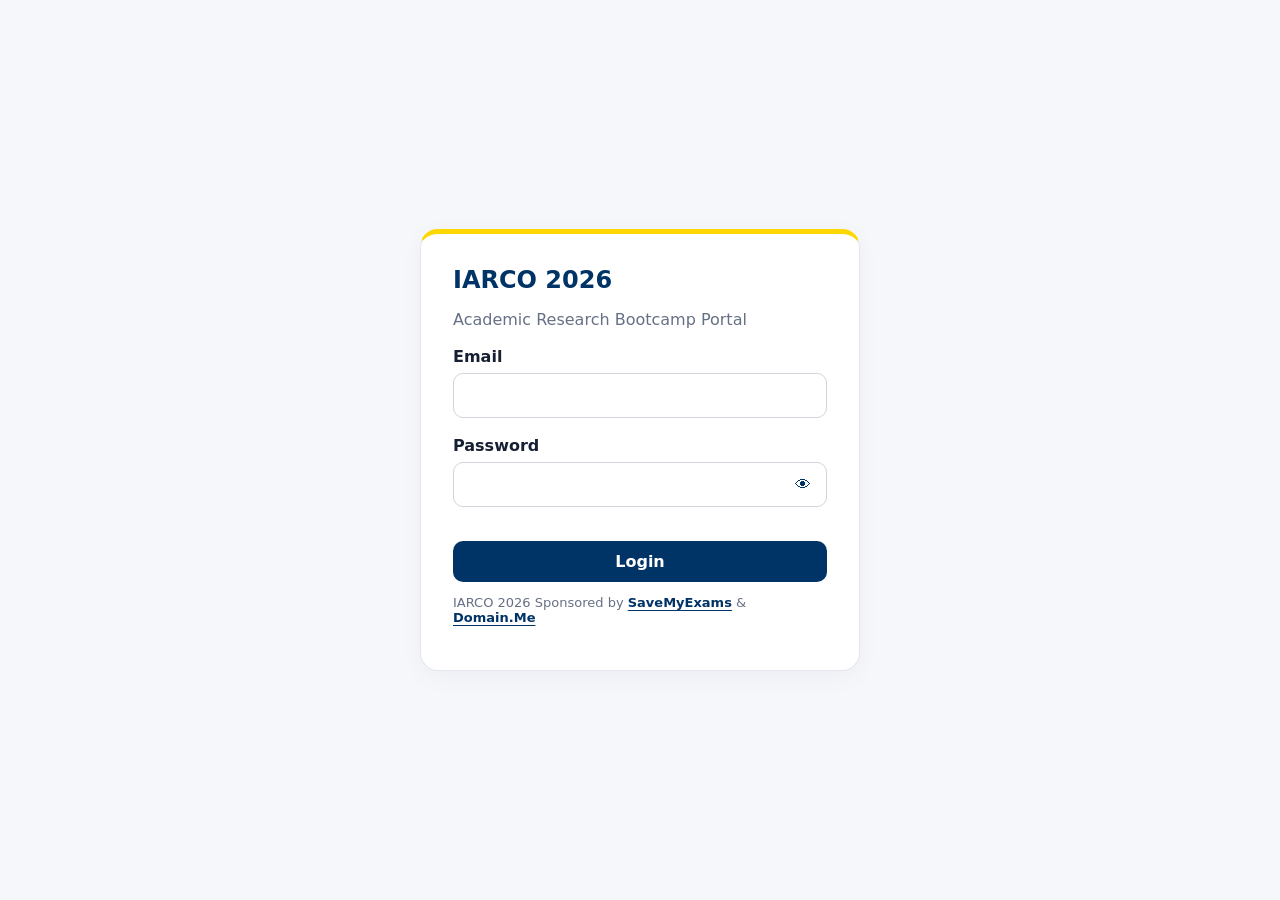
==== index.html @ ef37e4aa "Add files via upload" ====
<!doctype html><html lang="en"><head><meta charset="utf-8"><meta name="viewport" content="width=device-width,initial-scale=1"><meta name="robots" content="noindex,nofollow"><title>IARCO Portal</title><link rel="stylesheet" href="assets/app.css"></head><body><div id="app"></div><script src="assets/app.js"></script></body></html>
---- assets/app.css ----
*{box-sizing:border-box}html,body{margin:0;min-height:100%;font-family:Inter,system-ui,-apple-system,"Segoe UI",sans-serif;background:#f5f7fb;color:#172033}body{min-height:100vh}button,input{font:inherit}a{color:inherit}.btn{display:inline-flex;align-items:center;justify-content:center;gap:8px;border:0;border-radius:10px;padding:11px 16px;background:#003366;color:#fff;text-decoration:none;cursor:pointer;font-weight:700}.btn.secondary{background:#fff8cc;color:#003366}.btn.danger{background:#fee4e2;color:#d92d20}.login-wrap{min-height:100vh;display:grid;place-items:center;padding:20px}.login-card,.hero,.module-card,.info-card,.timeline-main{background:#fff;border:1px solid #e4e7ec;border-radius:18px;box-shadow:0 6px 24px #1018280a}.login-card{width:min(440px,100%);padding:32px;border-top:5px solid #ffd700}.brand{font-size:24px;font-weight:800;color:#003366}.muted{color:#667085}.small{font-size:13px}.field{margin:18px 0}.field label{display:block;font-weight:700;margin-bottom:7px}.field input{width:100%;padding:12px;border:1px solid #d0d5dd;border-radius:10px;outline:0} .field input:focus{border-color:#003366}.password-input-wrap{position:relative;display:flex;align-items:center}.password-input-wrap input{padding-right:48px}.password-toggle{position:absolute;right:6px;top:50%;transform:translateY(-50%);width:36px;height:34px;border:0;border-radius:8px;background:transparent;color:#003366;cursor:pointer;display:grid;place-items:center}.password-toggle:hover{background:#f2f4f7}.password-toggle:focus-visible{outline:2px solid #003366;outline-offset:1px}.error{color:#d92d20;font-size:14px;margin-top:10px}.sponsor-link,.sponsor-line a{color:#003366;font-weight:800;text-decoration:underline;text-underline-offset:3px}.shell{display:grid;grid-template-columns:290px 1fr;min-height:100vh}.sidebar{background:#003366;color:#fff;padding:22px;position:sticky;top:0;height:100vh;overflow:auto;border-right:4px solid #ffd700}.side-title{font-size:12px;color:#d0d5dd;text-transform:uppercase;margin:25px 0 10px}.timeline-item{padding:13px;border:1px solid #31577a;border-radius:12px;margin:10px 0;background:#062f55}.timeline-item h4{font-size:14px;margin:0 0 7px}.countdown{font-size:12px;color:#ffd700;font-variant-numeric:tabular-nums}.timeline-actions,.actions{display:flex;flex-wrap:wrap;gap:7px;margin-top:10px}.side-link{font-size:12px;color:#ffd700}.main{padding:28px;min-width:0}.topbar{display:flex;justify-content:space-between;align-items:center;gap:15px;margin-bottom:24px}.hero,.info-card,.timeline-main{padding:26px}.hero h1{font-size:clamp(25px,4vw,38px);margin-top:0;color:#003366}.sponsor-line{font-weight:700}.module-list{display:grid;gap:12px}.language-heading{margin:28px 0 10px;color:#003366}.module-card{overflow:hidden}.module-head{padding:18px 20px;display:flex;justify-content:space-between;gap:12px;cursor:pointer}.module-head h3{margin:0;font-size:17px;color:#003366}.module-body{display:none;padding:0 20px 20px;border-top:1px solid #e4e7ec}.module-card.open .module-body{display:block}.topic-list{color:#667085}.topic-list li{margin:7px 0}.timeline-main{margin-top:22px}.deadline-grid{display:grid;gap:14px}.deadline-row{border:1px solid #e4e7ec;border-radius:14px;padding:18px}.deadline-row h3{margin:0 0 7px;color:#003366}.deadline-time{font-size:21px;font-weight:800;color:#003366;font-variant-numeric:tabular-nums}.deadline-meta{font-size:13px;color:#667085}.video-card{padding:0!important;overflow:hidden}.player{position:relative;width:100%;background:#000;aspect-ratio:16/9;overflow:hidden;user-select:none}.player iframe{position:absolute;inset:0;width:100%;height:100%;border:0;display:block;pointer-events:none}.player-shield{position:absolute;inset:0;z-index:5;background:transparent}.player-brand-wrap{position:absolute;left:16px;top:14px;z-index:7;max-width:145px;max-height:54px;pointer-events:none}.player-brand{display:block;max-width:145px;max-height:54px;width:auto;height:auto;object-fit:contain}.player-brand-fallback{display:none;color:#ffd700;background:#003366e6;border:1px solid #ffd700;border-radius:7px;padding:7px 10px;font-size:12px;font-weight:900}.player-brand-wrap.logo-fallback .player-brand-fallback{display:inline-block}.player-toolbar{position:absolute;left:12px;right:12px;bottom:12px;z-index:8;display:flex;align-items:center;gap:8px;padding:10px 12px;border-radius:12px;background:#000000ba;backdrop-filter:blur(8px)}.player-toolbar button{width:38px;height:34px;border:0;border-radius:8px;background:#fff;color:#003366;cursor:pointer;font-weight:800}.player-toolbar .label{color:#fff;font-size:12px;margin-left:auto}.player-cover{position:absolute;inset:0;z-index:6;display:grid;place-items:center;background:#0000002e}.player-cover.hidden{display:none}.play-big{width:74px;height:74px;border-radius:50%;border:0;background:#ffd700;color:#003366;font-size:28px;cursor:pointer}.player-status{position:absolute;right:16px;top:14px;z-index:7;color:#fff;font-size:11px;background:#0009;padding:5px 8px;border-radius:7px}.error-page{min-height:100vh;display:grid;place-items:center;text-align:center;padding:20px}.error-code{font-size:90px;font-weight:900;color:#003366}.portal-loader{position:fixed;inset:0;z-index:99999;display:grid;place-items:center;background:#f5f7fb}.loader-card{width:min(440px,calc(100% - 32px));padding:38px 28px;text-align:center;background:#fff;border:1px solid #e4e7ec;border-top:6px solid #ffd700;border-radius:20px;box-shadow:0 20px 60px #10182818}.loader-logo{display:inline-block;padding:8px 14px;border-radius:10px;background:#003366;color:#ffd700;font-weight:900;margin-bottom:20px}.spinner{width:48px;height:48px;border:5px solid #d0d5dd;border-top-color:#003366;border-right-color:#ffd700;border-radius:50%;margin:0 auto 18px;animation:spin .8s linear infinite}.button-spinner{width:16px;height:16px;border:2px solid #ffffff80;border-top-color:#fff;border-radius:50%;display:inline-block;animation:spin .75s linear infinite}@keyframes spin{to{transform:rotate(360deg)}}.intro-overlay{position:fixed;inset:0;z-index:100000;background:#003366d9;display:grid;place-items:center;padding:20px;backdrop-filter:blur(5px)}.intro-card{width:min(560px,100%);background:#fff;border-radius:22px;border-top:7px solid #ffd700;padding:30px;box-shadow:0 30px 90px #0006}.intro-progress{text-align:right;font-size:12px;font-weight:800;color:#667085}.intro-step{display:none;text-align:center}.intro-step.active{display:block}.intro-icon{font-size:48px;margin:15px}.intro-step h2{color:#003366}.intro-actions{display:flex;justify-content:flex-end;gap:10px;margin-top:25px}@media(max-width:850px){.shell{grid-template-columns:1fr}.sidebar{position:relative;height:auto}.main{padding:18px}.timeline{display:grid;grid-template-columns:1fr 1fr;gap:10px}.timeline-item{margin:0}}@media(max-width:560px){.timeline{grid-template-columns:1fr}.hero,.info-card,.timeline-main{padding:20px}.login-card{padding:24px}.player-toolbar .label{display:none}.player-brand-wrap{max-width:100px;max-height:38px}.player-brand{max-width:100px;max-height:38px}}
.site-notice{position:sticky;top:0;z-index:100001;background:#ffd700;color:#003366;padding:10px 45px;text-align:center;font-weight:700}.site-notice button{position:absolute;right:12px;top:3px;border:0;background:none;font-size:28px;color:#003366}.deadline-label{font-size:11px;color:#d0d5dd;margin:6px 0}.side-submit{border:0;background:none;color:#ffd700;cursor:pointer;font:inherit}.modal-backdrop{position:fixed;inset:0;z-index:100002;background:#003366cc;display:grid;place-items:center;padding:20px}.modal-card{position:relative;width:min(620px,100%);max-height:90vh;overflow:auto;background:#fff;border-top:6px solid #ffd700;border-radius:18px;padding:28px}.modal-close{position:absolute;right:14px;top:8px;border:0;background:none;font-size:28px}.modal-rules li{margin:8px 0}.confirm-row{display:flex;gap:8px;margin-top:18px}.modal-actions{display:flex;justify-content:flex-end;gap:10px;margin-top:22px}.lecture-list{display:grid;gap:10px}.lecture-row{display:flex;justify-content:space-between;align-items:center;gap:10px;border:1px solid #e4e7ec;border-radius:12px;padding:12px}.lecture-nav{display:flex;justify-content:space-between;align-items:center;padding:16px 26px;border-top:1px solid #e4e7ec}.support-box{margin-top:25px;padding-top:18px;border-top:1px solid #31577a;color:#d0d5dd}.support-box .side-link{color:#ffd700}@media(max-width:560px){.lecture-row{flex-direction:column;align-items:flex-start}.lecture-row span,.lecture-row .btn{width:100%}.lecture-nav{flex-direction:column;align-items:stretch;gap:10px}.lecture-nav .btn{width:48%}}

/* =========================================================
   V8 SUBMISSION MODAL + LECTURE NAVIGATION FIX
========================================================= */

body.modal-open{
  overflow:hidden !important;
}

.modal-backdrop{
  position:fixed !important;
  inset:0 !important;
  width:100vw !important;
  height:100vh !important;
  z-index:2147483000 !important;
  display:flex !important;
  align-items:center !important;
  justify-content:center !important;
  box-sizing:border-box !important;
  padding:20px !important;
  margin:0 !important;
  background:rgba(0,51,102,.88) !important;
  overflow-y:auto !important;
}

.modal-card{
  position:relative !important;
  z-index:2147483001 !important;
  width:min(640px,100%) !important;
  max-width:640px !important;
  max-height:min(88vh,760px) !important;
  margin:auto !important;
  overflow-y:auto !important;
  box-sizing:border-box !important;
  background:#fff !important;
  color:#003366 !important;
  border:0 !important;
  border-top:7px solid #ffd700 !important;
  border-radius:18px !important;
  padding:28px !important;
  box-shadow:0 25px 80px rgba(0,0,0,.35) !important;
}

.modal-close{
  position:absolute !important;
  right:14px !important;
  top:8px !important;
  width:40px !important;
  height:40px !important;
  border:0 !important;
  background:transparent !important;
  color:#003366 !important;
  font-size:30px !important;
  cursor:pointer !important;
}

.modal-rules{
  padding-left:22px !important;
  margin:18px 0 !important;
}

.modal-rules li{
  margin:9px 0 !important;
  line-height:1.5 !important;
}

.confirm-row{
  display:flex !important;
  align-items:flex-start !important;
  gap:10px !important;
  margin-top:20px !important;
  padding:14px !important;
  background:#f5f7fa !important;
  border-radius:10px !important;
  line-height:1.45 !important;
}

.confirm-row input{
  flex:0 0 auto !important;
  margin-top:3px !important;
}

.modal-actions{
  display:flex !important;
  justify-content:flex-end !important;
  align-items:center !important;
  gap:10px !important;
  margin-top:24px !important;
}

.modal-actions .btn:disabled{
  opacity:.5 !important;
  cursor:not-allowed !important;
}

.lecture-navigation{
  display:flex !important;
  align-items:center !important;
  justify-content:space-between !important;
  gap:16px !important;
  padding:16px 26px !important;
  border-top:1px solid #e4e7ec !important;
}

.lecture-navigation-buttons{
  display:flex !important;
  align-items:center !important;
  justify-content:flex-end !important;
  gap:10px !important;
}

.lecture-title-small{
  font-size:13px !important;
  color:#667085 !important;
  margin-top:8px !important;
}

.lecture-resource{
  padding:0 26px 24px !important;
}

.lecture-row-actions{
  display:flex !important;
  align-items:center !important;
  justify-content:flex-end !important;
  gap:8px !important;
  flex-wrap:wrap !important;
}

@media(max-width:600px){
  .modal-backdrop{
    padding:12px !important;
  }

  .modal-card{
    width:100% !important;
    max-height:92vh !important;
    padding:22px 18px !important;
    border-radius:14px !important;
  }

  .modal-actions{
    flex-direction:column-reverse !important;
    align-items:stretch !important;
  }

  .modal-actions .btn{
    width:100% !important;
  }

  .lecture-navigation{
    flex-direction:column !important;
    align-items:stretch !important;
    padding:14px 16px !important;
  }

  .lecture-navigation-buttons{
    width:100% !important;
    justify-content:space-between !important;
  }

  .lecture-navigation-buttons .btn{
    flex:1 !important;
  }

  .lecture-row-actions{
    width:100% !important;
    justify-content:stretch !important;
  }

  .lecture-row-actions .btn{
    flex:1 !important;
    min-width:0 !important;
  }
}


/* =========================================================
   V9 UI FIXES
========================================================= */

.timeline-actions.compact{
  display:flex !important;
  align-items:center !important;
  gap:6px !important;
  flex-wrap:wrap !important;
  margin-top:8px !important;
}

.timeline-actions.compact .side-action{
  display:inline-flex !important;
  align-items:center !important;
  justify-content:center !important;
  width:auto !important;
  min-width:0 !important;
  padding:5px 9px !important;
  margin:0 !important;
  border-radius:6px !important;
  font-size:12px !important;
  line-height:1.2 !important;
  text-decoration:none !important;
  cursor:pointer !important;
}

.timeline-actions.compact button.side-action{
  border:1px solid rgba(255,255,255,.25) !important;
  background:rgba(255,255,255,.10) !important;
  color:#fff !important;
}

.timeline-actions.compact a.side-action{
  border:1px solid rgba(255,215,0,.45) !important;
  background:rgba(255,215,0,.10) !important;
  color:#ffd700 !important;
}

.logout-small{
  width:auto !important;
  min-width:0 !important;
  padding:6px 12px !important;
  font-size:12px !important;
  line-height:1.2 !important;
  border-radius:6px !important;
}

.sponsor-header{
  width:100% !important;
  box-sizing:border-box !important;
  min-height:84px !important;
  display:flex !important;
  align-items:center !important;
  justify-content:center !important;
  gap:28px !important;
  padding:12px 22px !important;
  background:#fff !important;
  border-bottom:1px solid #e6eaf0 !important;
  box-shadow:0 3px 14px rgba(0,51,102,.08) !important;
}

.sponsor-header-title{
  flex:0 0 auto !important;
  text-align:right !important;
  padding-right:20px !important;
  border-right:1px solid #d9dee7 !important;
}

.sponsor-brand{
  color:#003366 !important;
  font-size:17px !important;
  font-weight:800 !important;
  line-height:1.15 !important;
}

.sponsor-sponsored{
  margin-top:3px !important;
  color:#667085 !important;
  font-size:11px !important;
  text-transform:uppercase !important;
  letter-spacing:.08em !important;
}

.sponsor-logo-list{
  display:flex !important;
  align-items:center !important;
  justify-content:center !important;
  gap:22px !important;
  flex-wrap:wrap !important;
}

.sponsor-logo{
  width:130px !important;
  height:48px !important;
  display:flex !important;
  align-items:center !important;
  justify-content:center !important;
  box-sizing:border-box !important;
  text-decoration:none !important;
}

.sponsor-logo img{
  display:block !important;
  width:100% !important;
  height:100% !important;
  max-width:130px !important;
  max-height:48px !important;
  object-fit:contain !important;
  user-select:none !important;
}

.sponsor-logo-text{
  display:flex !important;
  align-items:center !important;
  justify-content:center !important;
  width:100% !important;
  height:100% !important;
  color:#003366 !important;
  font-size:13px !important;
  font-weight:700 !important;
  text-align:center !important;
}

.player-controls{
  position:absolute !important;
  left:0 !important;
  right:0 !important;
  bottom:0 !important;
  z-index:20 !important;
  display:flex !important;
  align-items:center !important;
  gap:7px !important;
  min-height:48px !important;
  box-sizing:border-box !important;
  padding:7px 10px !important;
  background:linear-gradient(transparent,rgba(0,0,0,.88)) !important;
  color:#fff !important;
}

.player-control-btn{
  flex:0 0 34px !important;
  width:34px !important;
  height:32px !important;
  padding:0 !important;
  border:0 !important;
  border-radius:5px !important;
  background:rgba(255,255,255,.10) !important;
  color:#fff !important;
  cursor:pointer !important;
}

.player-time{
  flex:0 0 auto !important;
  min-width:42px !important;
  color:#fff !important;
  font-size:11px !important;
  text-align:center !important;
  white-space:nowrap !important;
}

.player-progress{
  flex:1 1 auto !important;
  min-width:70px !important;
  accent-color:#ffd700 !important;
  cursor:pointer !important;
}

.player-volume{
  width:68px !important;
  flex:0 0 68px !important;
  accent-color:#ffd700 !important;
  cursor:pointer !important;
}

.player-speed{
  flex:0 0 auto !important;
  height:30px !important;
  border:1px solid rgba(255,255,255,.25) !important;
  border-radius:5px !important;
  background:#003366 !important;
  color:#fff !important;
  font-size:11px !important;
  padding:0 4px !important;
}

@media(max-width:700px){
  .sponsor-header{
    min-height:auto !important;
    flex-direction:column !important;
    gap:8px !important;
    padding:12px 14px !important;
  }

  .sponsor-header-title{
    text-align:center !important;
    padding-right:0 !important;
    padding-bottom:5px !important;
    border-right:0 !important;
  }

  .sponsor-logo-list{
    gap:10px !important;
    width:100% !important;
  }

  .sponsor-logo{
    width:105px !important;
    height:40px !important;
  }

  .sponsor-logo img{
    max-width:105px !important;
    max-height:40px !important;
  }

  .player-controls{
    gap:4px !important;
    padding:5px 6px !important;
    min-height:43px !important;
  }

  .player-control-btn{
    flex-basis:30px !important;
    width:30px !important;
    height:28px !important;
    font-size:12px !important;
  }

  .player-time{
    min-width:35px !important;
    font-size:9px !important;
  }

  .player-volume{
    width:48px !important;
    flex-basis:48px !important;
  }

  .player-speed{
    height:27px !important;
    font-size:10px !important;
  }

  .player-controls .label{
    display:none !important;
  }
}

/* V10 refinements */
.sidebar-logout{margin-top:14px;display:flex;justify-content:flex-start}
.sponsor-header + .shell{min-height:calc(100vh - 84px)}
@media(max-width:900px){
  .sponsor-header + .shell{min-height:calc(100vh - 140px)}
}

/* =========================================================
   V11 RESPONSIVE CHROME + PLAYER + MOTION
========================================================= */
:root{
  --notice-height:0px;
  --sponsor-height:0px;
  --chrome-height:0px;
}

html{scroll-behavior:smooth;scroll-padding-top:calc(var(--chrome-height) + 14px)}
body{overflow-x:hidden}

/* Fixed notice + fixed sponsor header. The header automatically moves
   below the notice when a notice exists, and returns to the very top when closed. */
.site-notice{
  position:fixed !important;
  inset:0 0 auto 0 !important;
  z-index:2147483645 !important;
  min-height:42px !important;
  display:flex !important;
  align-items:center !important;
  justify-content:center !important;
  padding:9px 52px 9px 16px !important;
  box-shadow:0 3px 14px rgba(0,0,0,.14) !important;
}
.site-notice button{
  position:absolute !important;
  right:10px !important;
  top:50% !important;
  transform:translateY(-50%) !important;
  width:34px !important;
  height:34px !important;
  display:grid !important;
  place-items:center !important;
  border-radius:50% !important;
  cursor:pointer !important;
  transition:transform .18s ease,background .18s ease !important;
}
.site-notice button:hover{background:rgba(0,51,102,.12) !important;transform:translateY(-50%) scale(1.08) !important}

.sponsor-header{
  position:fixed !important;
  left:0 !important;
  right:0 !important;
  top:0 !important;
  z-index:2147483640 !important;
  min-height:78px !important;
  width:100% !important;
  margin:0 !important;
  border-radius:0 !important;
  transition:top .25s ease,box-shadow .25s ease !important;
}
body.notice-open .sponsor-header{top:var(--notice-height) !important}
.sponsor-header + .shell{min-height:100vh !important;padding-top:var(--chrome-height) !important}

.sponsor-logo img{
  display:block !important;
  width:auto !important;
  height:auto !important;
  max-width:100% !important;
  max-height:100% !important;
  object-fit:contain !important;
}

/* Player is always a fluid 16:9 canvas, with safe bounds on very small/large screens. */
.player{
  width:100% !important;
  max-width:100% !important;
  aspect-ratio:16 / 9 !important;
  min-height:180px !important;
  max-height:calc(100svh - var(--chrome-height) - 110px) !important;
  margin-inline:auto !important;
  background:#000 !important;
}
.player iframe{width:100% !important;height:100% !important}

.player-cover{
  transition:opacity .18s ease,visibility .18s ease !important;
}
.player-cover.hidden{
  opacity:0 !important;
  visibility:hidden !important;
  pointer-events:none !important;
}
.play-big{
  transition:transform .18s cubic-bezier(.2,1.5,.4,1),opacity .18s ease,box-shadow .18s ease !important;
  box-shadow:0 10px 30px rgba(0,0,0,.28) !important;
}
.play-big:hover{transform:scale(1.08) !important}
.play-big:active{transform:scale(.91) !important}
.player.is-playing .play-big{transform:scale(.94) !important}

.player-controls{
  display:grid !important;
  grid-template-columns:auto auto 72px auto minmax(90px,1fr) auto auto auto !important;
  align-items:center !important;
  min-width:0 !important;
}
.player-control-btn:active{transform:scale(.88) !important}
.player-progress{width:100% !important;min-width:0 !important}
.player-time{min-width:0 !important}
.player-volume{width:100% !important;min-width:0 !important}
.player-speed{min-width:50px !important}

/* Subtle entrance motion for content that appears as the user scrolls. */
@media (prefers-reduced-motion:no-preference){
  .hero,.module-card,.info-card,.timeline-main,.deadline-row,.lecture-row{
    opacity:0;
    transform:translateY(14px) scale(.985);
    transition:opacity .45s ease,transform .45s cubic-bezier(.2,.9,.3,1);
  }
  .hero.in-view,.module-card.in-view,.info-card.in-view,.timeline-main.in-view,.deadline-row.in-view,.lecture-row.in-view{
    opacity:1;
    transform:none;
  }
  .is-bouncing{animation:uiBounce .34s cubic-bezier(.2,1.45,.35,1)}
  @keyframes uiBounce{
    0%{transform:scale(1)}
    35%{transform:scale(.93)}
    70%{transform:scale(1.045)}
    100%{transform:scale(1)}
  }
}

@media(max-width:700px){
  .sponsor-header{min-height:0 !important;padding:9px 10px !important;gap:7px !important}
  .sponsor-header-title{width:100% !important}
  .sponsor-brand{font-size:15px !important}
  .sponsor-sponsored{font-size:9px !important}
  .sponsor-logo-list{gap:7px !important}
  .sponsor-logo{width:86px !important;height:34px !important}
  .sponsor-logo img{max-width:86px !important;max-height:34px !important}
  .sponsor-header + .shell{padding-top:var(--chrome-height) !important}

  .main{padding:16px !important}
  .topbar{align-items:flex-start !important;flex-wrap:wrap !important}
  .topbar .btn{padding:8px 11px !important;font-size:12px !important}

  .player{min-height:0 !important;max-height:none !important}
  .player-controls{
    grid-template-columns:auto auto minmax(42px,64px) auto minmax(40px,1fr) auto auto !important;
    grid-template-rows:auto auto !important;
    gap:4px !important;
    padding:6px !important;
  }
  .player-progress{grid-column:1 / -1 !important;grid-row:2 !important;height:14px !important}
  .player-control-btn{width:30px !important;height:29px !important;min-width:30px !important;font-size:12px !important}
  .player-time{font-size:9px !important}
  .player-speed{height:28px !important;min-width:47px !important;font-size:10px !important}
  .player-controls .label{display:none !important}
}

@media(max-width:390px){
  .sponsor-logo{width:72px !important;height:30px !important}
  .sponsor-logo img{max-width:72px !important;max-height:30px !important}
  .player-controls{grid-template-columns:auto auto 48px auto minmax(38px,1fr) auto auto !important}
  .player-control-btn{width:28px !important;height:27px !important;min-width:28px !important}
  .player-time{font-size:8px !important}
  .player-speed{min-width:43px !important;font-size:9px !important;padding-inline:2px !important}
}

@media(min-width:1600px){
  .main{padding:34px clamp(28px,4vw,70px) !important}
  .player{max-width:1400px !important}
}

@media(prefers-reduced-motion:reduce){
  html{scroll-behavior:auto}
  *,*::before,*::after{animation-duration:.01ms !important;animation-iteration-count:1 !important;transition-duration:.01ms !important}
}

/* YouTube custom player engine: keep the iframe behind the portal's own UI. */
.youtube-frame-wrap{
  position:absolute;
  top:-65px;
  left:0;
  width:100%;
  height:calc(100% + 130px);
  overflow:hidden;
  pointer-events:none;
  z-index:1;
}
.youtube-frame-wrap > div,
.youtube-frame-wrap iframe{
  width:100% !important;
  height:100% !important;
  border:0 !important;
  display:block !important;
}
.player-shield{z-index:5!important;pointer-events:auto!important;background:transparent!important}
.player-cover{z-index:6!important;background-color:#000;background-size:cover;background-position:center;}
.player-brand-wrap{z-index:7!important}
.player-controls{z-index:8!important}
.player-ended{
  position:absolute;
  inset:0;
  z-index:9;
  display:none;
  place-items:center;
  background:rgba(0,0,0,.32);
}
.player-ended.show{display:grid}
.player-ended-card{
  display:grid;
  justify-items:center;
  gap:10px;
  padding:20px 24px;
  border-radius:14px;
  background:rgba(0,0,0,.78);
  color:#fff;
  text-align:center;
  backdrop-filter:blur(6px);
}
.player-ended-title{font-weight:800;font-size:15px}
.player-ended-text{font-size:12px;color:#e4e7ec}
.player-ended .play-big{display:grid;place-items:center}
.player:fullscreen,
.player:-webkit-full-screen{
  width:100vw!important;
  height:100vh!important;
  max-width:none!important;
  max-height:none!important;
  aspect-ratio:auto!important;
  border-radius:0!important;
}
.player:fullscreen .youtube-frame-wrap,
.player:-webkit-full-screen .youtube-frame-wrap{
  top:-65px;
  height:calc(100% + 130px);
}
@media(max-width:560px){
  .youtube-frame-wrap{top:-52px;height:calc(100% + 104px)}
  .player:fullscreen .youtube-frame-wrap,
  .player:-webkit-full-screen .youtube-frame-wrap{top:-52px;height:calc(100% + 104px)}
}

/* 480p request / non-intrusive buffering indicator */
.player-buffering{
  position:absolute;
  top:14px;
  right:16px;
  z-index:10;
  display:none;
  align-items:center;
  gap:7px;
  color:#fff;
  background:rgba(0,0,0,.72);
  border:1px solid rgba(255,215,0,.45);
  border-radius:8px;
  padding:6px 9px;
  pointer-events:none;
  font-size:11px;
  line-height:1;
  font-weight:800;
  text-shadow:0 1px 3px #000;
  box-shadow:0 3px 12px rgba(0,0,0,.22);
}
.player-buffering.show{display:flex}
.player-buffering-spinner{
  width:14px;
  height:14px;
  flex:0 0 14px;
  border:2px solid rgba(255,255,255,.3);
  border-top-color:#ffd700;
  border-right-color:#4b9cd3;
  border-radius:50%;
  animation:playerBufferSpin .8s linear infinite;
}
@keyframes playerBufferSpin{to{transform:rotate(360deg)}}
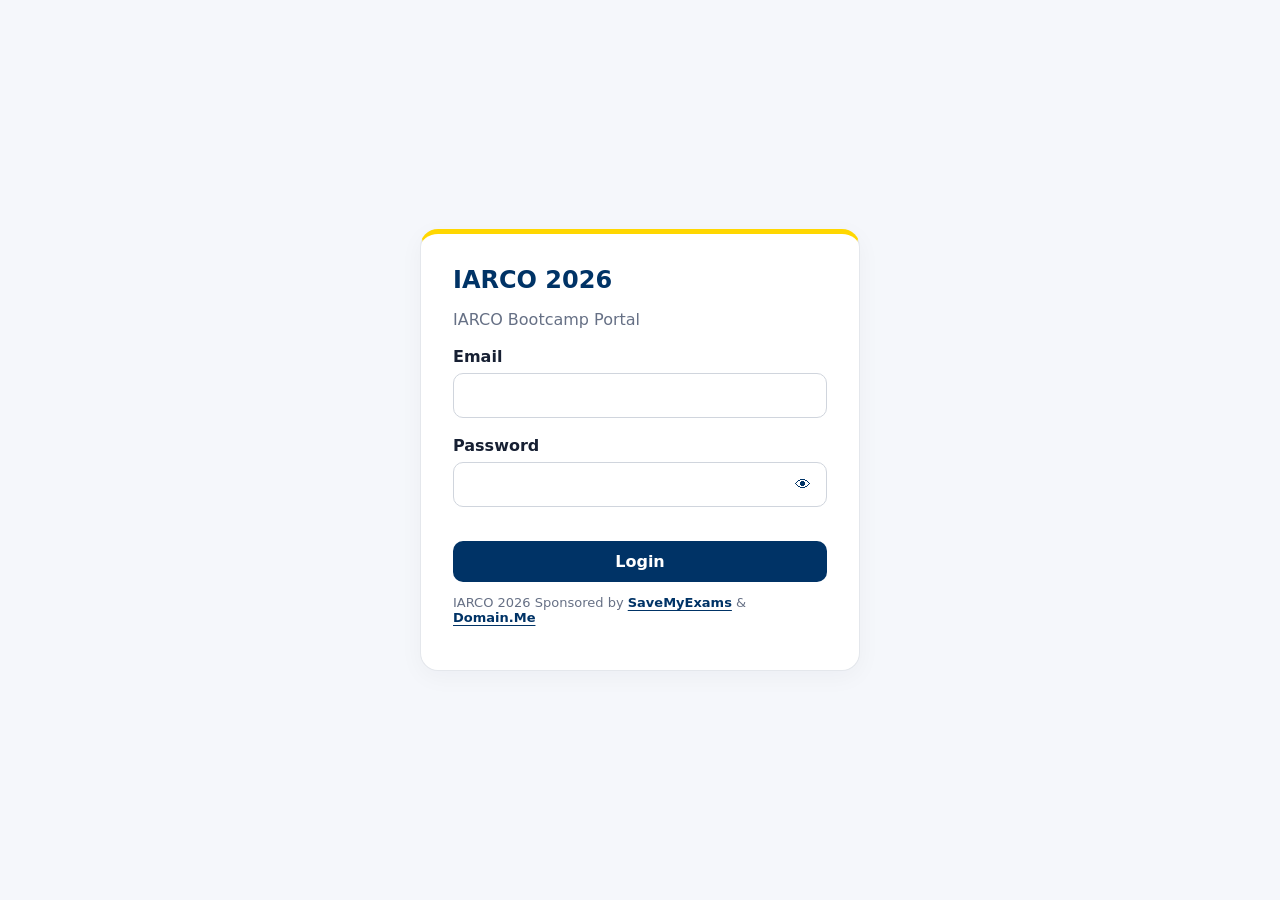
==== commit 56fb5d64: "Add files via upload" ====
--- a/index.html
+++ b/index.html
@@ -1 +1 @@
-<!doctype html><html lang="en"><head><meta charset="utf-8"><meta name="viewport" content="width=device-width,initial-scale=1"><meta name="robots" content="noindex,nofollow"><title>IARCO Portal</title><link rel="stylesheet" href="assets/app.css"></head><body><div id="app"></div><script src="assets/app.js"></script></body></html>+<!doctype html><html lang="en"><head><meta charset="utf-8"><meta name="viewport" content="width=device-width,initial-scale=1"><meta name="robots" content="noindex,nofollow"><title>IARCO Bootcamp Portal</title><link rel="stylesheet" href="assets/app.css"></head><body><div id="app"></div><script src="assets/app.js"></script></body></html>
